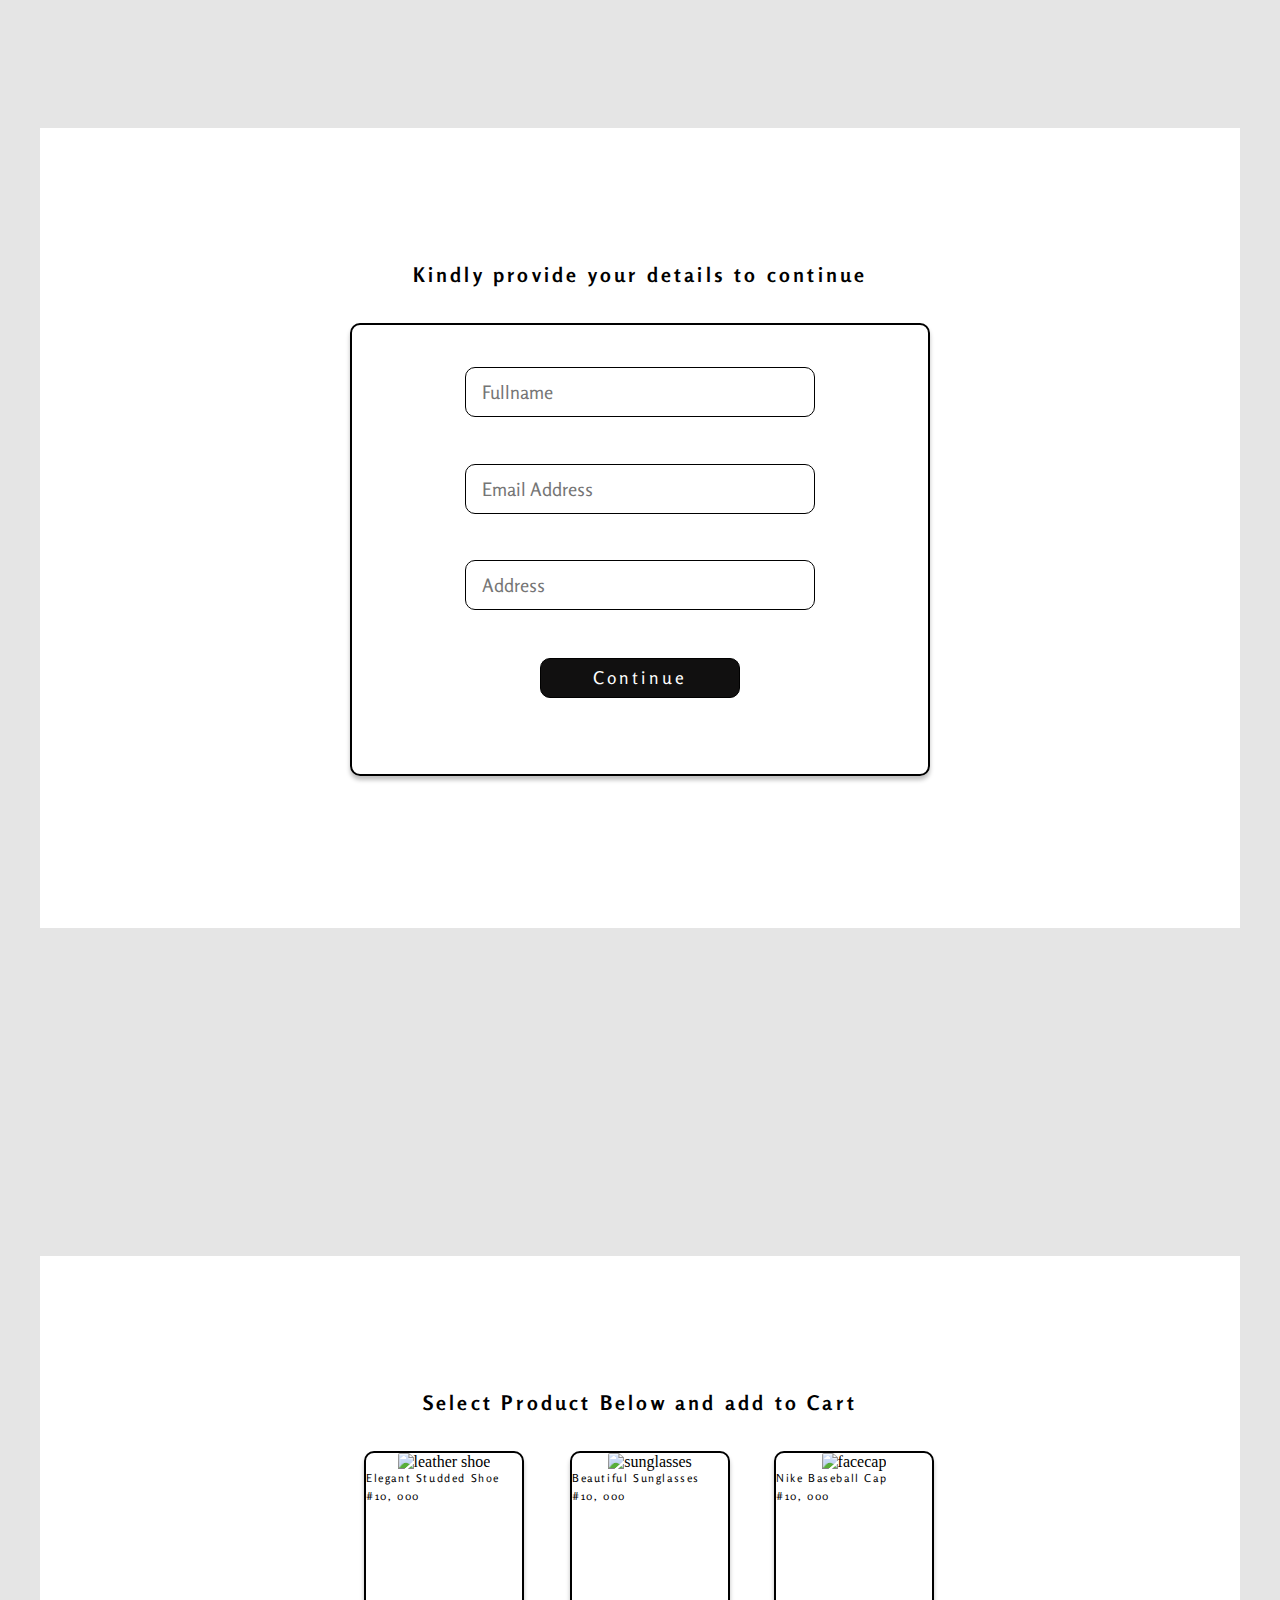
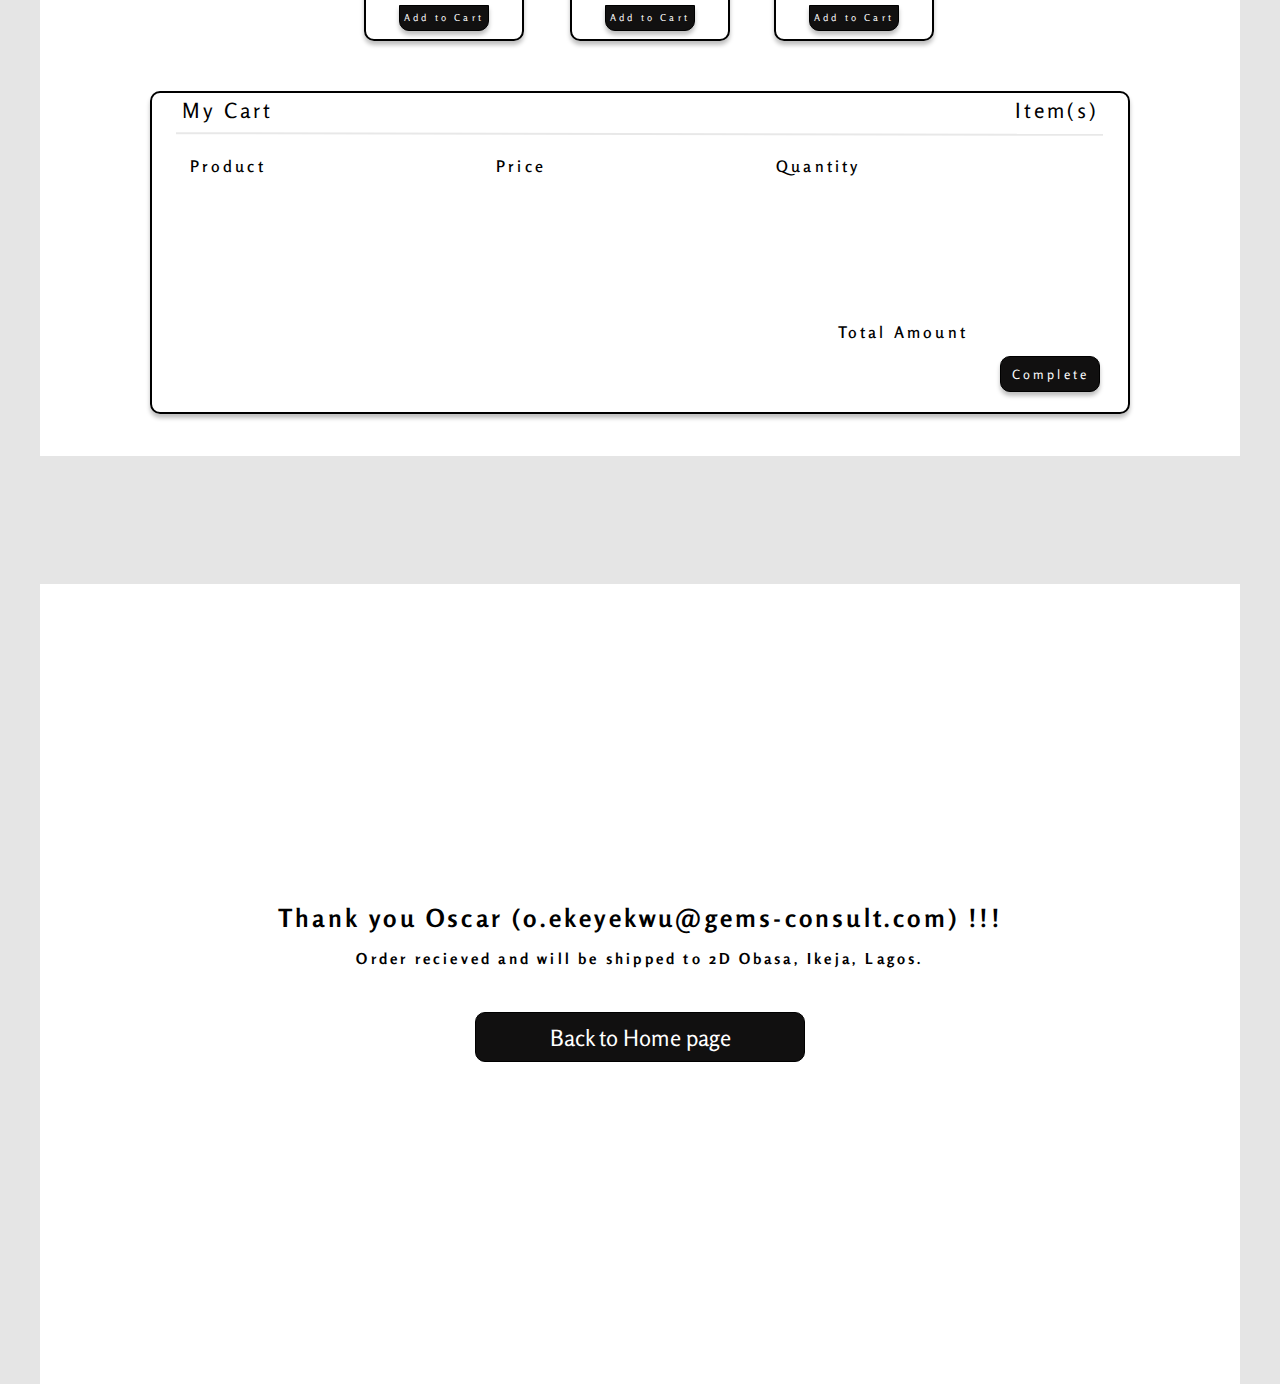
==== index.html @ 461a47c5 "Add files via upload" ====
<!DOCTYPE html>
<html lang="en">
<head>
    <link rel="preconnect" href="https://fonts.googleapis.com">
    <link rel="preconnect" href="https://fonts.gstatic.com" crossorigin>
    <link href="https://fonts.googleapis.com/css2?family=Rosario:wght@300&display=swap" rel="stylesheet">
    <meta charset="UTF-8">
    <meta http-equiv="X-UA-Compatible" content="IE=edge">
    <meta name="viewport" content="width=device-width, initial-scale=1.0">
    <link rel="stylesheet" type="text/css" href="style.css">
    <link rel="stylesheet" href="path/to/font-awesome/css/font-awesome.min.css">
    <!-- <script src="https://kit.fontawesome.com/a81368914c.js"></script> -->
    <title>Simple Shopping App</title>
</head>
<body>
  
  <div class="box">

    <!--the first slide-->

   <div class="desktop-1">
        <h1>Kindly provide your details to continue</h1>
          <div class="container">
          <form>
            <div class="input_div">
              <input class="input" type="text" id="name" placeholder="Fullname">
            </div>
            <div class="input_div">
              <input class="input" id="email" type="email" placeholder="Email Address">
            </div>
            <div class="input_div">
              <input class="input" id="address" type="text" placeholder="Address">
            </div>

            <div class="button">
              <button id = "entry">Continue</button>
            </div>
          </form>
          </div>
    </div>

    <!--the second slide-->

    <div class="desktop-2">
      <h1>Select Product Below and add to Cart</h1>

      <div id="cart">
        <div id="leftcart">
          <img src="Rectangle 8.png" alt="leather shoe" style="border-radius: 2px; width: 157px;">
          <div id="cartmessage"><span style="font-family: 'Rosario', sans-serif; font-size: 11px; float: left; letter-spacing: 0.1rem; line-height: 15px;">Elegant Studded Shoe</span></div> <br>
          <div id="cartmessage1"><span style="font-family: 'Rosario', sans-serif; font-size: 11px; float: left; letter-spacing: 0.1rem; line-height: 15px;">#10, 000</span></div>
          <div id="addToCart"><button id="entry1">Add to Cart</button></div>
        </div>

        <div id="middlecart">
          <img src="Rectangle 8 (1).png" alt="sunglasses" style="border-radius: 2px; width: 158px;">
          <div id="cartmessage"><span style="font-family: 'Rosario', sans-serif; font-size: 11px; float: left; letter-spacing: 0.1rem; line-height: 15px;">Beautiful Sunglasses</span></div> <br>
          <div id="cartmessage1"><span style="font-family: 'Rosario', sans-serif; font-size: 11px; float: left; letter-spacing: 0.1rem; line-height: 15px;">#10, 000</span></div>
          <div id="addToCart"><button id="entry1">Add to Cart</button></div>
        </div>
      
        <div id="rightcart">
          <img src="Rectangle 8 (2).png" alt="facecap" style="border-radius: 2px; width: 158px;">
          <div id="cartmessage"><span style="font-family: 'Rosario', sans-serif; font-size: 11px; float: left; letter-spacing: 0.1rem; line-height: 15px;">Nike Baseball Cap</span></div> <br>
          <div id="cartmessage1"><span style="font-family: 'Rosario', sans-serif; font-size: 11px; float: left; letter-spacing: 0.1rem; line-height: 15px;">#10, 000</span></div>
          <div id="addToCart"><button id="entry1">Add to Cart</button></div>
        </div>
      </div>

      <div class="container-1">
       <div class="mycart-items"><span style="float: left; margin-top: 10px; margin-left: 30px; font-family: 'Rosario', sans-serif; font-size: 21px; letter-spacing: 0.2rem; line-height: 15px;">My Cart</span> <span style="float: right;  margin-top: 10px; margin-right: 30px; font-family: 'Rosario', sans-serif; font-size: 21px; letter-spacing: 0.2rem; line-height: 15px;">Item(s)</span></div> 
       <div><hr style="border: 1px solid rgba(0, 0, 0, 0.09); margin: 40px auto; transform: rotate(0.1deg); width: 95%;"></div>
       <div><span style="font-family: 'Rosario', sans-serif; font-size: 16px; font-weight: 600; float: right; letter-spacing: 0.2rem; line-height: 15px; margin-top: 150px; margin-right: 160px;">Total Amount </span></div>
       <div id="complete"><button id="entry2">Complete</button></div>
      </div>
      <div>
        <table id="display" align="left">
          <tr>
          <thead>
            <th>Product</th>
            <th>Price</th>
            <th>Quantity</th>
            <th></th>
          </thead>
          
          <tbody></tbody>
        </tr>
       </table>
      </div>
    </div>



  

    <!--the third slide-->

    <div class="desktop-3">
  
            <div class="input_div">
              <h2>Thank you Oscar (o.ekeyekwu@gems-consult.com) !!!</h2>
              <p>Order recieved and will be shipped to 2D Obasa, Ikeja, Lagos.</p>
            </div>

            <div class="button">
              <button id = "previous" onclick="previousSlide()">Back to Home page</button>
            </div>
    </div>




  </div>


  

  <script type="text/javascript" src="app.js"></script>
</body>
</html>
---- style.css ----
* {
    padding: 0;
    margin: 0;
    box-sizing: border-box;
}

body {
    height: 100%;
    background-color: #E5E5E5;
    position: relative;
    
  }

.desktop-1 {
    background-color: #ffffff;
    position: relative;
    width: 1200px;
    height: 800px;
    display: flex;
    margin: 10% auto;
    justify-content: center;
    align-items: center;
    text-align: center;
  }

.desktop-2 {
    background-color: #ffffff;
    position: relative;
    width: 1200px;
    height: 800px;
    display: flex;
    top: 200px;
    margin: 10% auto;
    justify-content: center;
    align-items: center;
    text-align: center;
  }
  
.desktop-3 {
    background-color: #ffffff;
    position: relative;
    width: 1200px;
    height: 800px;
    display: flex;
    top: 200px;
    margin: 10% auto;
    justify-content: center;
    align-items: center;
    text-align: center;
  }

h1 {
    position: absolute;
    /* width: 573px;
    height: 29px; */
    /* left: 410px; */
    top: 132px;
    font-family: 'Rosario', sans-serif;
    font-style: normal;
    font-weight: bold;
    font-size: 20px;
    line-height: 29px;
    /* identical to box height */
    letter-spacing: 0.2rem;
    text-align: center;
    color: #000000;
}

h2 {
  position: absolute;
    /* width: 573px;
    height: 29px; */
    /* left: 410px; */
  top: 320px;
  font-family: 'Rosario', sans-serif;
  font-style: normal;
  font-weight: bold;
  font-size: 25px;
  line-height: 29px;
  /* identical to box height */
  letter-spacing: 0.2rem;
  text-align: center;
  color: #000000;
}

p {
  position: absolute;
    /* width: 573px;
    height: 29px; */
    /* left: 410px; */
    top: 360px;
    font-family: 'Rosario', sans-serif;
    font-style: normal;
    font-weight: 700;
    font-size: 15px;
    line-height: 29px;
    /* identical to box height */
    letter-spacing: 0.2rem;
    text-align: center;
    color: #000000;
}

.container {
    border: 2px solid black;
    border-radius: 10px;
    box-sizing: border-box;
    position: absolute;
    width: 580px;
    height: 453px;
    align-self: center;
    top: 195px;
    box-shadow: 0px 4px 4px rgba(0, 0, 0, 0.25);
}

.container-1 {
  border: 2px solid black;
  border-radius: 10px;
  box-sizing: border-box;
  position: absolute;
  width: 980px;
  height: 323px;
  align-self: center;
  top: 435px;
  box-shadow: 0px 4px 4px rgba(0, 0, 0, 0.25);
}


#leftcart {
  border: 2px solid black;
    border-radius: 10px;
    box-sizing: border-box;
    position: absolute;
    width: 160px;
    height: 190px;
    left: 324px;
    top: 195px;
    box-shadow: 0px 4px 4px rgba(0, 0, 0, 0.25);
}

#middlecart {
  border: 2px solid black;
    border-radius: 10px;
    box-sizing: border-box;
    position: absolute;
    width: 160px;
    height: 190px;
    left: 530px;
    top: 195px;
    box-shadow: 0px 4px 4px rgba(0, 0, 0, 0.25);
}

#rightcart {
  border: 2px solid black;
    border-radius: 10px;
    box-sizing: border-box;
    position: absolute;
    width: 160px;
    height: 190px;
    left: 734px;
    top: 195px;
    box-shadow: 0px 4px 4px rgba(0, 0, 0, 0.25);
}

.input_div {
    display: flex;
    justify-content: center;
    align-items: center;
    text-align: center;
    margin: 2.4rem auto;
  }
  
   .input_div .input {
    padding: 0.5rem 1rem;
    height: 50px;
    outline: none;
    background-color: #fff;
    width: 350px;
    font-size: 1.15rem;
    margin: 0.25rem;
    border-radius: 10px;
    font-family: 'Rosario', sans-serif;
    border: 1px solid #000000;
  }  
  
  .button {
    margin: 8rem auto;
    position: absolute;
    top: 50%;
    left: 50%;
    -ms-transform: translate(-50%, -50%);
    transform: translate(-50%, -50%);
  }

  #addToCart {
    margin: 7.75rem auto;
    position: absolute;
    top: 22%;
    left: 50%;
    -ms-transform: translate(-50%, -50%);
    transform: translate(-50%, -50%);
  }

  #entry {
    height: 58px;
    outline: none;
    background-color: #111010;
    color: #fff;
    height: 40px;
    width: 200px;
    font-family:'Rosario', sans-serif;
    font-size: 1.1rem;
    font-weight: 400;
    letter-spacing: 0.2rem;
    border-radius: 10px;
    border: 1px solid #000000;
    cursor: pointer;
  }

  #entry1 {
    height: 26px;
    outline: none;
    background-color: #111010;
    color: #fff;
    width: 90px;
    font-family:'Rosario', sans-serif;
    font-size: 0.6rem;
    font-weight: 400;
    letter-spacing: 0.2rem;
    border: 1px solid #000000;
    box-sizing: border-box;
    box-shadow: 0px 4px 4px rgba(0, 0, 0, 0.25);
    border-radius: 0px 0px 10px 10px;
    border: 1px solid #000000;
    cursor: pointer;
  }

  
  #complete {
    margin-top: 13.2rem;
    margin-left: 25.65rem;
    position: absolute;
    top: 22%;
    left: 50%;
    -ms-transform: translate(-50%, -50%);
    transform: translate(-50%, -50%);
  }

  #entry2 {
    height: 36px;
    outline: none;
    background-color: #111010;
    color: #fff;
    width: 100px;
    /* margin-top: 165px; */
    /* margin-left: 536px; */
    /* float: right; */
    font-family:'Rosario', sans-serif;
    font-size: 0.8rem;
    font-weight: 400;
    letter-spacing: 0.2rem;
    border: 1px solid #000000;
    box-sizing: border-box;
    box-shadow: 0px 4px 4px rgba(0, 0, 0, 0.25);
    border-radius: 10px;
    border: 1px solid #000000;
    cursor: pointer;
  }

  #previous {
    height: 50px;
    outline: none;
    background-color: #111010;
    color: #fff;
    width: 330px;
    font-family:'Rosario', sans-serif;
    font-size: 1.4rem;
    font-weight: 400;
    border-radius: 10px;
    border: 1px solid #000000;
    cursor: pointer;
    margin-bottom: 150px;
  }

  table {
    /* padding-top: 20%; */
    /* border-collapse: collapse; */
    border-collapse: separate;
    border-spacing: 230px 120px;
    /* width: 95%; */
    /* margin: 500px auto; */
    
    color: black;
    margin-top: 340px;
  }
  
  table, th, td {
    /* border: 1px solid black; */
    
    border-left: none;
    border-right: none;
    
  }
  
  th {
    font-style: normal;
    font-weight: 600;
    font-size: 16px;
    line-height: 22px;
    /* identical to box height */

    letter-spacing: 0.2em;
    font-family: 'Rosario', sans-serif;
  }
  
  td {
    font-size: 12px;
    color: black;
    font-weight: 300;
    font-family: 'Rosario', sans-serif;
  }
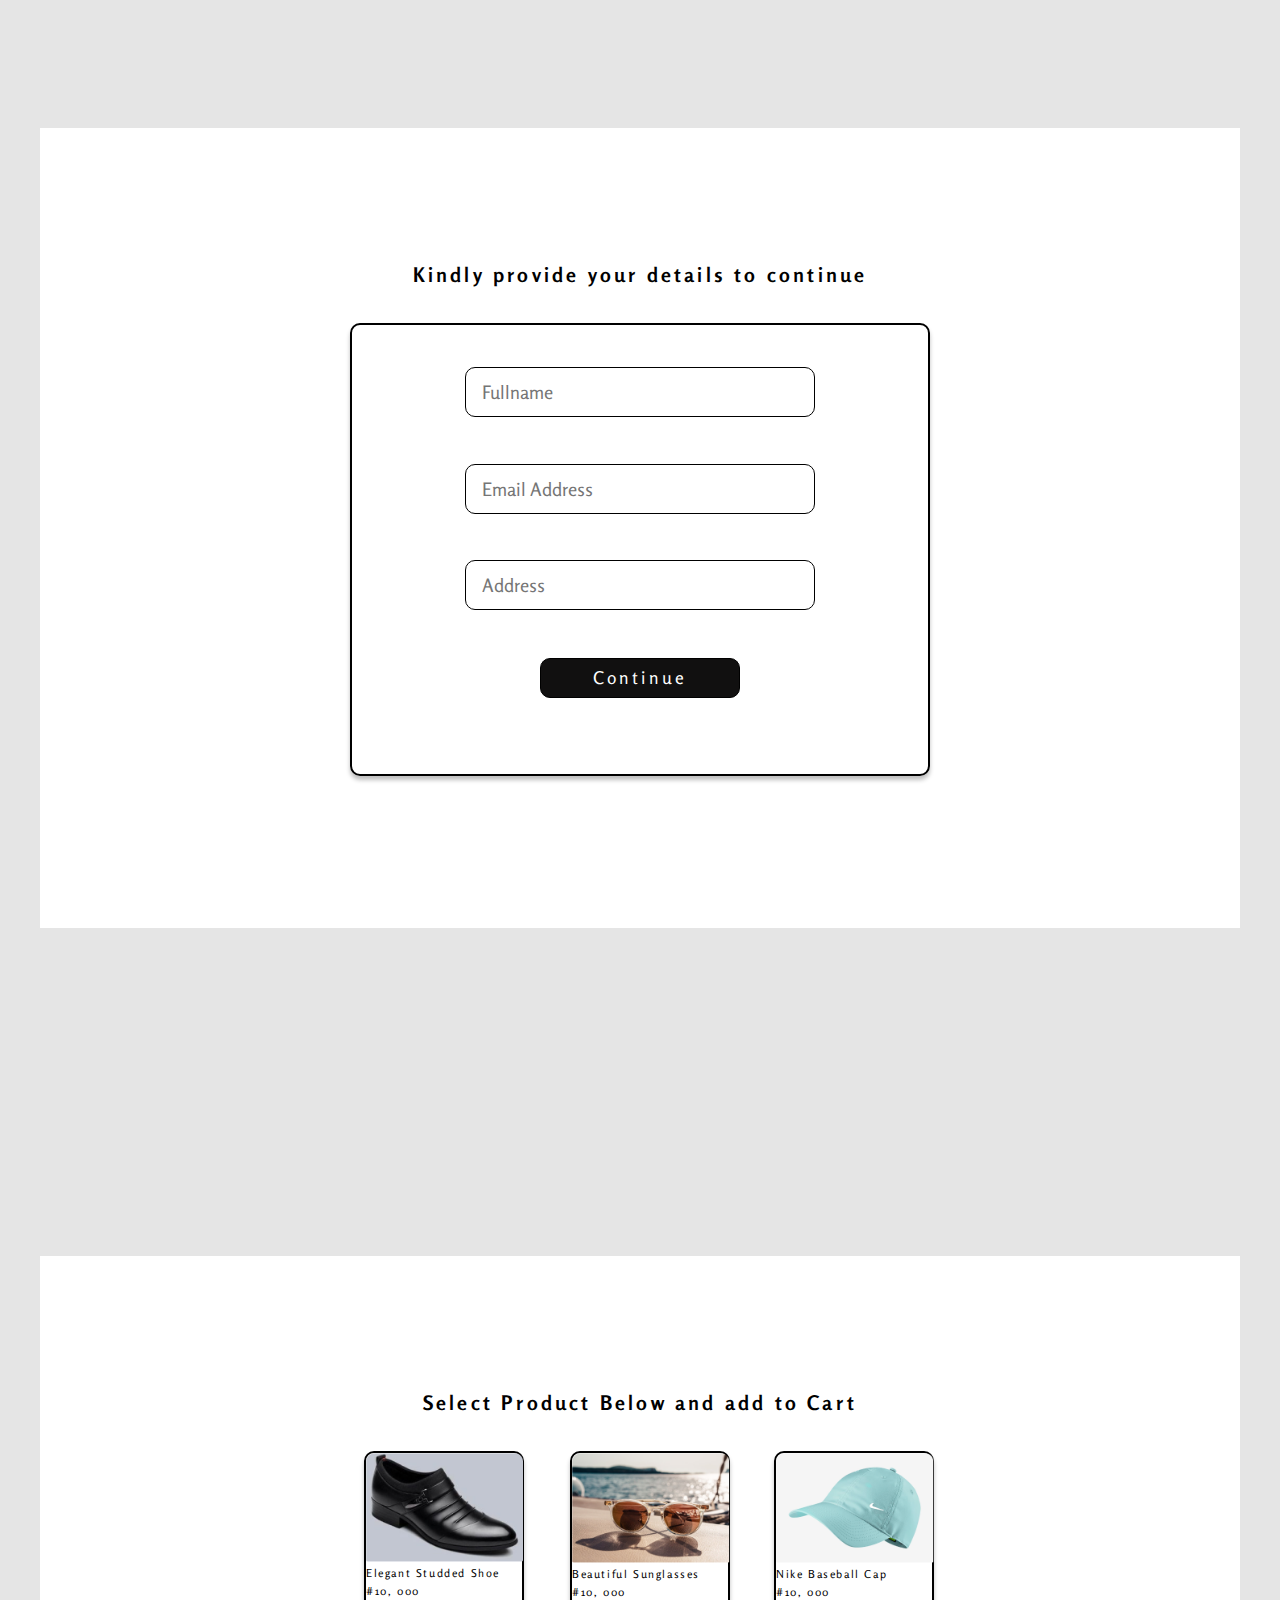
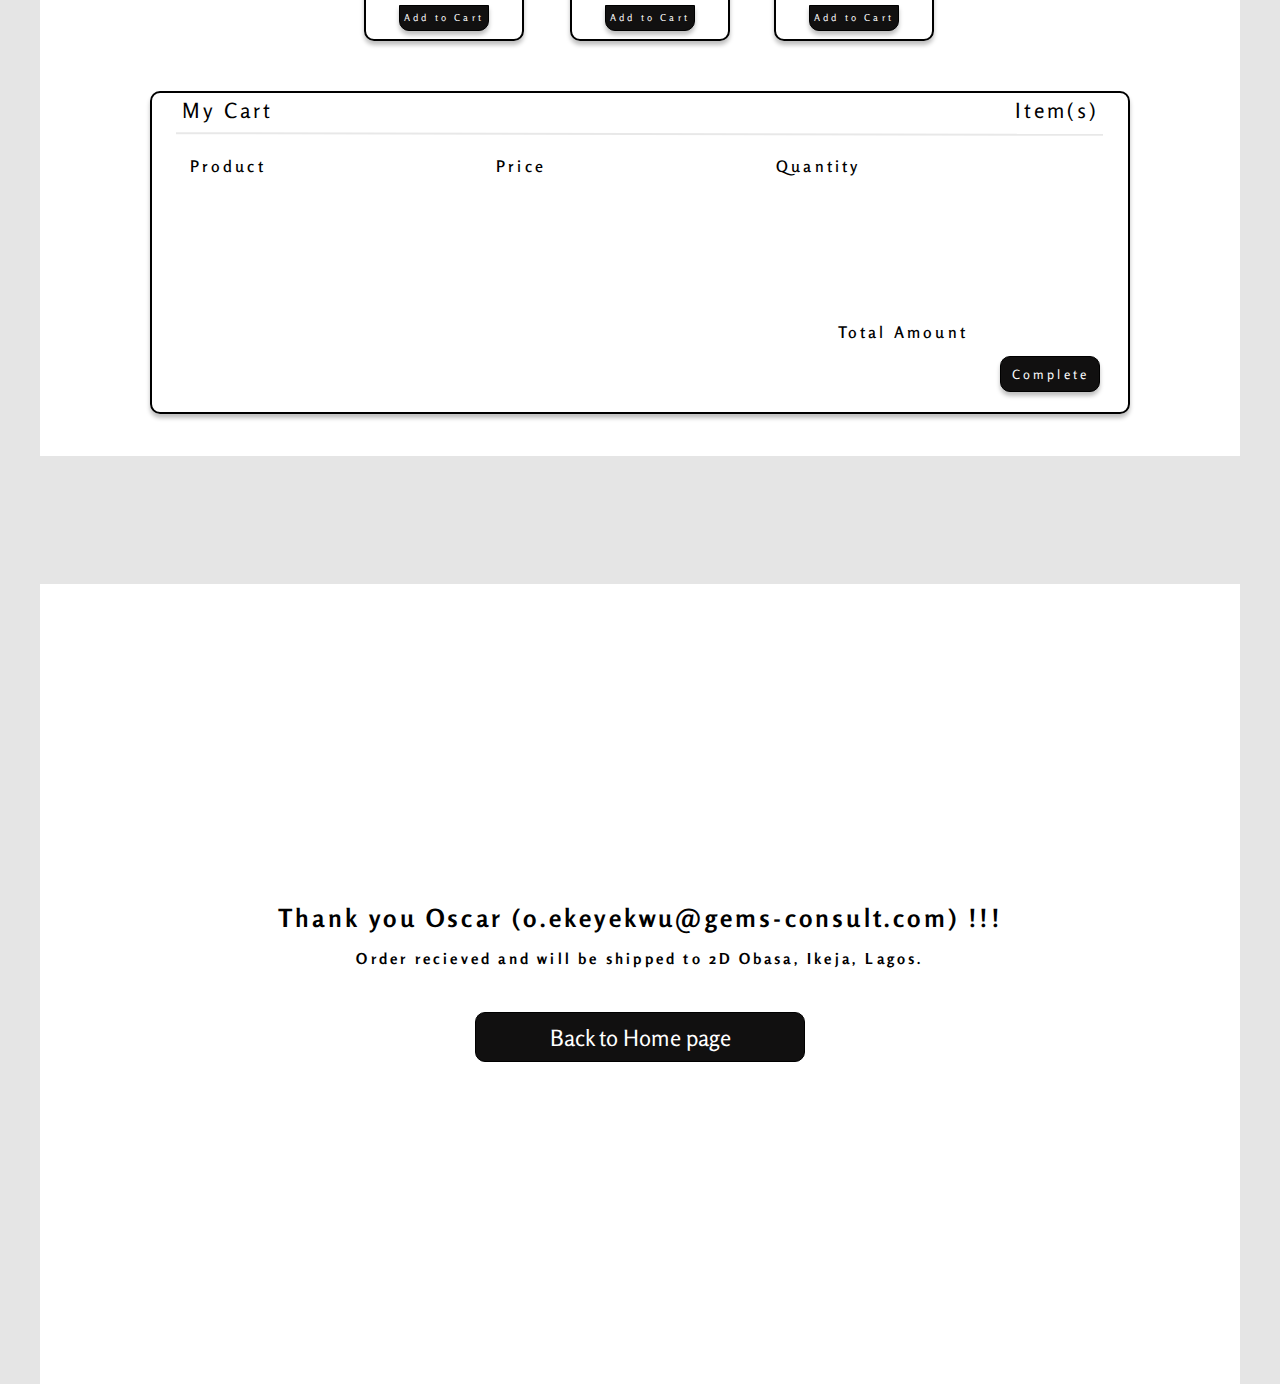
==== commit 5a1a2254: "Add files via upload" ====
--- a/index.html
+++ b/index.html
@@ -46,31 +46,31 @@
 
       <div id="cart">
         <div id="leftcart">
-          <img src="Rectangle 8.png" alt="leather shoe" style="border-radius: 2px; width: 157px;">
-          <div id="cartmessage"><span style="font-family: 'Rosario', sans-serif; font-size: 11px; float: left; letter-spacing: 0.1rem; line-height: 15px;">Elegant Studded Shoe</span></div> <br>
-          <div id="cartmessage1"><span style="font-family: 'Rosario', sans-serif; font-size: 11px; float: left; letter-spacing: 0.1rem; line-height: 15px;">#10, 000</span></div>
+          <img id="leathershoe" src="Rectangle 8.png" alt="leather shoe">
+          <div id="cartmessage"><span id="shoetxt">Elegant Studded Shoe</span></div> <br>
+          <div id="cartmessage1"><span id="price1">#10, 000</span></div>
           <div id="addToCart"><button id="entry1">Add to Cart</button></div>
         </div>
 
         <div id="middlecart">
-          <img src="Rectangle 8 (1).png" alt="sunglasses" style="border-radius: 2px; width: 158px;">
-          <div id="cartmessage"><span style="font-family: 'Rosario', sans-serif; font-size: 11px; float: left; letter-spacing: 0.1rem; line-height: 15px;">Beautiful Sunglasses</span></div> <br>
-          <div id="cartmessage1"><span style="font-family: 'Rosario', sans-serif; font-size: 11px; float: left; letter-spacing: 0.1rem; line-height: 15px;">#10, 000</span></div>
+          <img id="sunglasses" src="Rectangle 8 (1).png" alt="sunglasses">
+          <div id="cartmessage"><span id="sunglassestxt">Beautiful Sunglasses</span></div> <br>
+          <div id="cartmessage1"><span id="price2">#10, 000</span></div>
           <div id="addToCart"><button id="entry1">Add to Cart</button></div>
         </div>
       
         <div id="rightcart">
-          <img src="Rectangle 8 (2).png" alt="facecap" style="border-radius: 2px; width: 158px;">
-          <div id="cartmessage"><span style="font-family: 'Rosario', sans-serif; font-size: 11px; float: left; letter-spacing: 0.1rem; line-height: 15px;">Nike Baseball Cap</span></div> <br>
-          <div id="cartmessage1"><span style="font-family: 'Rosario', sans-serif; font-size: 11px; float: left; letter-spacing: 0.1rem; line-height: 15px;">#10, 000</span></div>
+          <img id="facecap" src="Rectangle 8 (2).png" alt="facecap">
+          <div id="cartmessage"><span id="captxt">Nike Baseball Cap</span></div> <br>
+          <div id="cartmessage1"><span id="price3">#10, 000</span></div>
           <div id="addToCart"><button id="entry1">Add to Cart</button></div>
         </div>
       </div>
 
       <div class="container-1">
-       <div class="mycart-items"><span style="float: left; margin-top: 10px; margin-left: 30px; font-family: 'Rosario', sans-serif; font-size: 21px; letter-spacing: 0.2rem; line-height: 15px;">My Cart</span> <span style="float: right;  margin-top: 10px; margin-right: 30px; font-family: 'Rosario', sans-serif; font-size: 21px; letter-spacing: 0.2rem; line-height: 15px;">Item(s)</span></div> 
-       <div><hr style="border: 1px solid rgba(0, 0, 0, 0.09); margin: 40px auto; transform: rotate(0.1deg); width: 95%;"></div>
-       <div><span style="font-family: 'Rosario', sans-serif; font-size: 16px; font-weight: 600; float: right; letter-spacing: 0.2rem; line-height: 15px; margin-top: 150px; margin-right: 160px;">Total Amount </span></div>
+       <div class="mycart-items"><span id="mycart">My Cart</span> <span id="item">Item(s)</span></div> 
+       <div><hr id="line"></div>
+       <div><span id="totalamount">Total Amount </span></div>
        <div id="complete"><button id="entry2">Complete</button></div>
       </div>
       <div>
--- a/style.css
+++ b/style.css
@@ -161,6 +161,107 @@
     box-shadow: 0px 4px 4px rgba(0, 0, 0, 0.25);
 }
 
+#leathershoe {
+  border-radius: 2px; 
+  width: 157px;
+}
+
+#shoetxt {
+  font-family: 'Rosario', sans-serif; 
+  font-size: 11px; 
+  float: left; 
+  letter-spacing: 0.1rem; 
+  line-height: 15px;
+}
+
+#price1 {
+  font-family: 'Rosario', sans-serif; 
+  font-size: 11px; 
+  float: left; 
+  letter-spacing: 0.1rem; 
+  line-height: 15px;
+}
+
+#sunglasses {
+  border-radius: 2px; 
+  width: 158px;
+}
+
+#sunglassestxt {
+  font-family: 'Rosario', sans-serif; 
+  font-size: 11px; 
+  float: left; 
+  letter-spacing: 0.1rem; 
+  line-height: 15px;
+}
+
+#price2 {
+  font-family: 'Rosario', sans-serif; 
+  font-size: 11px; 
+  float: left; 
+  letter-spacing: 0.1rem; 
+  line-height: 15px;
+}
+
+#facecap {
+  border-radius: 2px; 
+  width: 158px;
+}
+
+#captxt {
+  font-family: 'Rosario', sans-serif; 
+  font-size: 11px; 
+  float: left; 
+  letter-spacing: 0.1rem; 
+  line-height: 15px;
+}
+
+#price3 {
+  font-family: 'Rosario', sans-serif; 
+  font-size: 11px; 
+  float: left; 
+  letter-spacing: 0.1rem; 
+  line-height: 15px;
+}
+
+#mycart {
+  float: left; 
+  margin-top: 10px; 
+  margin-left: 30px; 
+  font-family: 'Rosario', sans-serif; 
+  font-size: 21px; 
+  letter-spacing: 0.2rem; 
+  line-height: 15px;
+}
+
+#item {
+  float: right;  
+  margin-top: 10px; 
+  margin-right: 30px; 
+  font-family: 'Rosario', sans-serif; 
+  font-size: 21px; 
+  letter-spacing: 0.2rem; 
+  line-height: 15px;
+}
+
+#line {
+  border: 1px solid rgba(0, 0, 0, 0.09); 
+  margin: 40px auto; 
+  transform: rotate(0.1deg); 
+  width: 95%;
+}
+
+#totalamount {
+  font-family: 'Rosario', sans-serif; 
+  font-size: 16px;
+  font-weight: 600; 
+  float: right; 
+  letter-spacing: 0.2rem; 
+  line-height: 15px; 
+  margin-top: 150px;
+   margin-right: 160px;
+}
+
 .input_div {
     display: flex;
     justify-content: center;
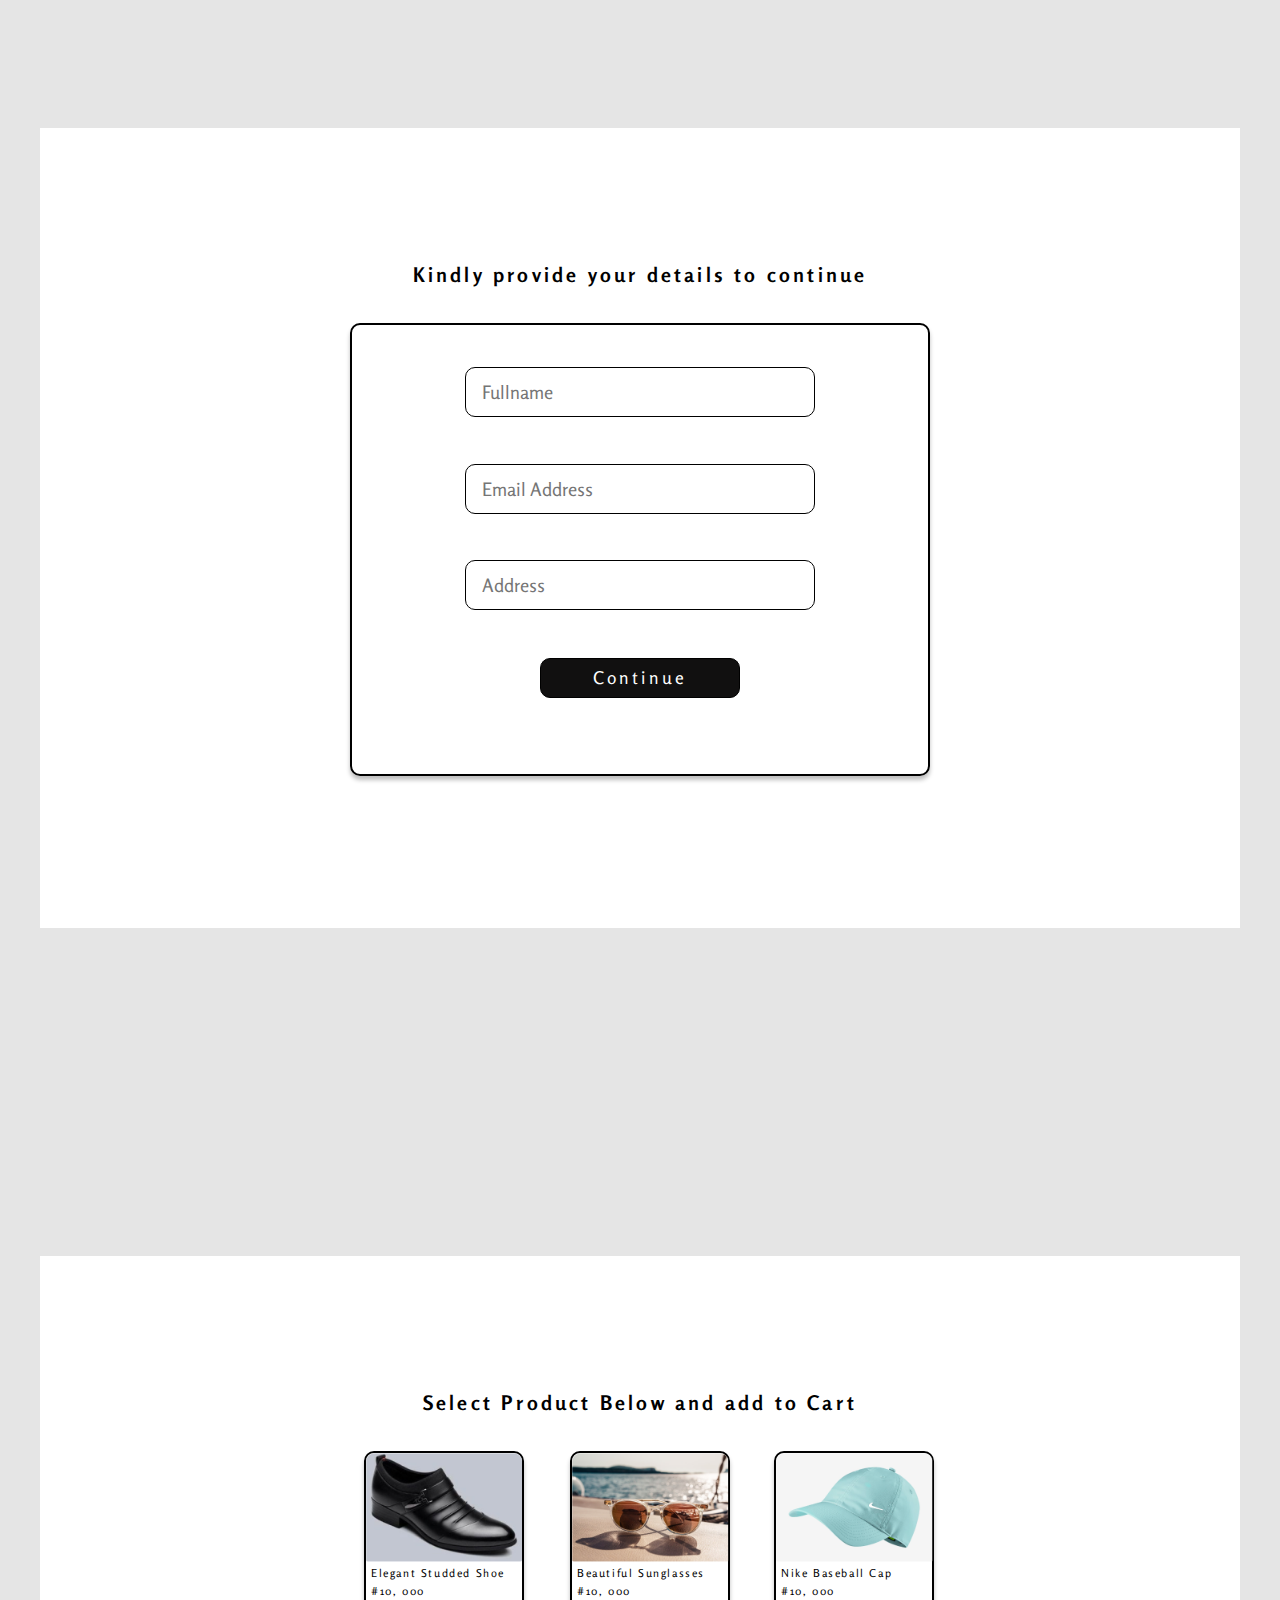
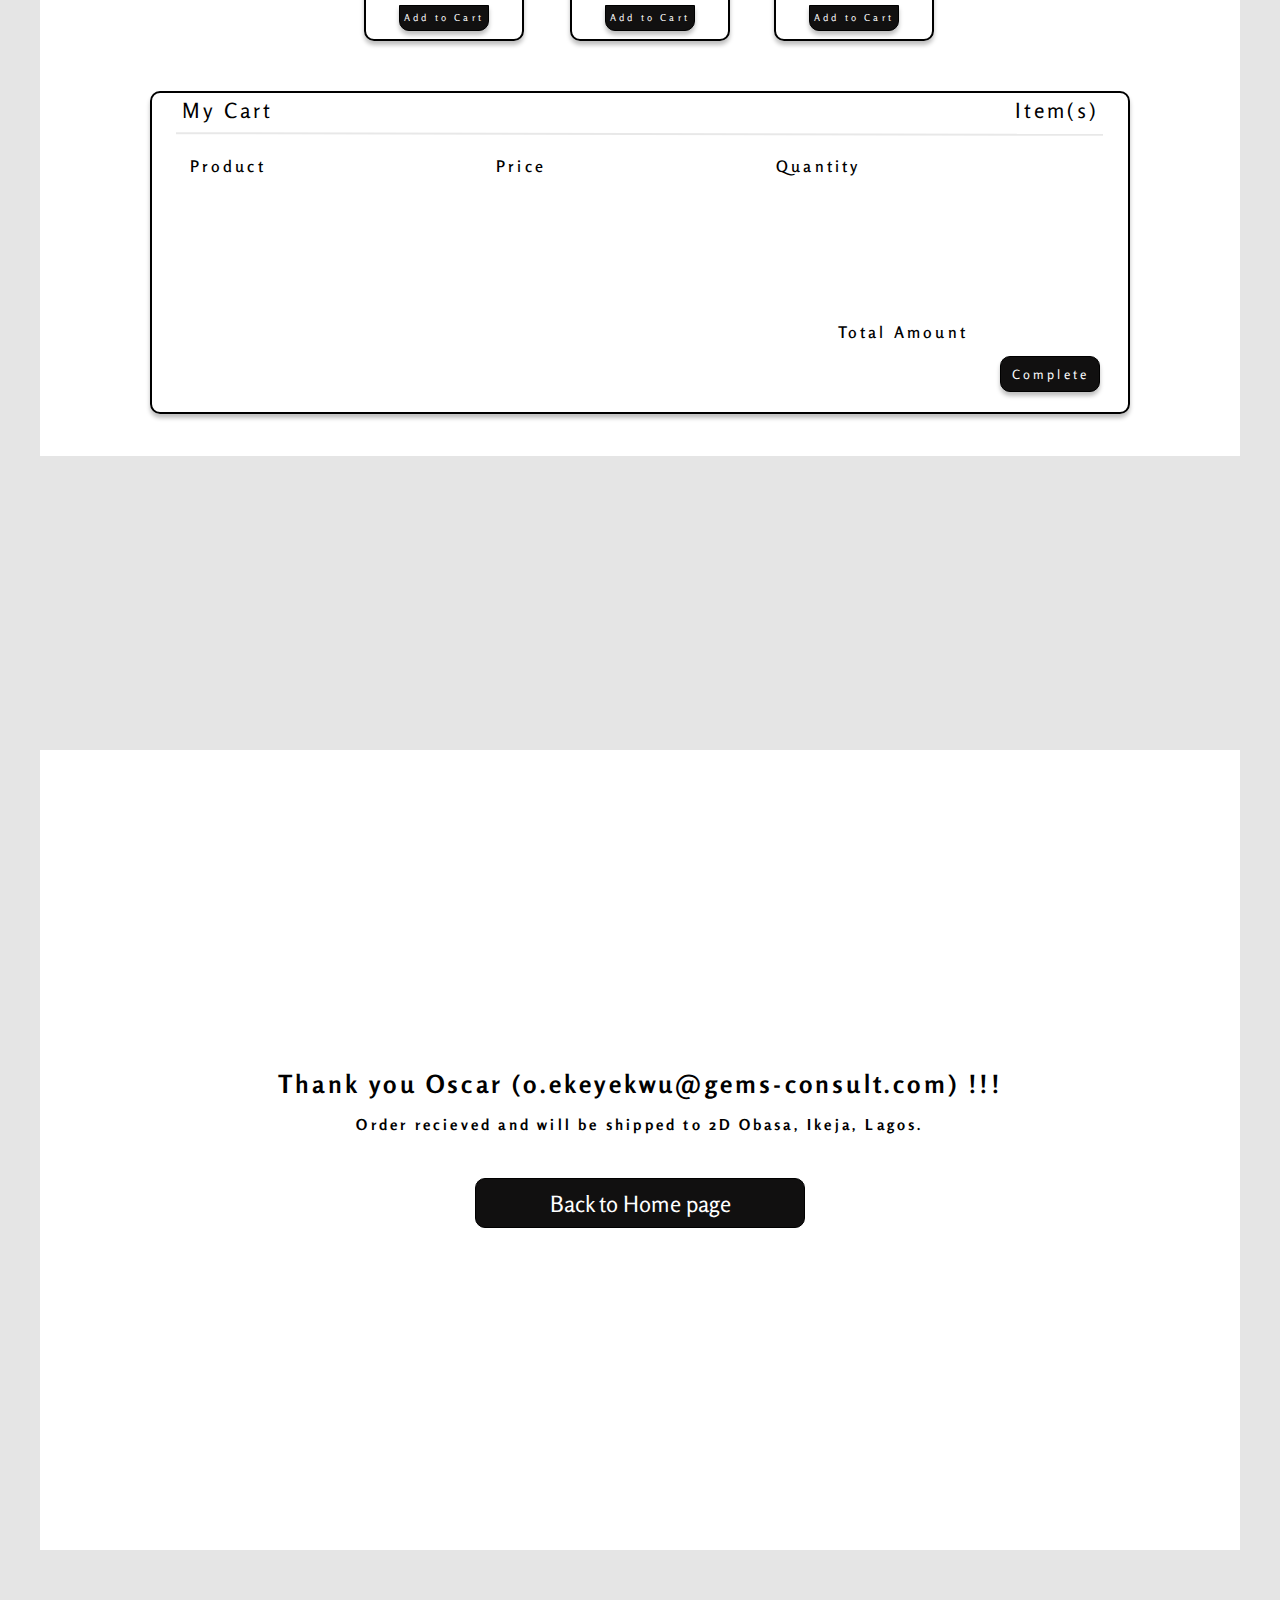
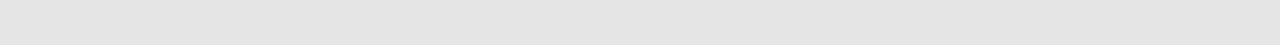
==== commit a66aaf93: "Add files via upload" ====
--- a/index.html
+++ b/index.html
@@ -74,7 +74,7 @@
        <div id="complete"><button id="entry2">Complete</button></div>
       </div>
       <div>
-        <table id="display" align="left">
+        <table align="left">
           <tr>
           <thead>
             <th>Product</th>
@@ -83,7 +83,7 @@
             <th></th>
           </thead>
           
-          <tbody></tbody>
+          <tbody id="display"></tbody>
         </tr>
        </table>
       </div>
--- a/style.css
+++ b/style.css
@@ -30,7 +30,7 @@
     height: 800px;
     display: flex;
     top: 200px;
-    margin: 10% auto;
+    margin: 0% auto;
     justify-content: center;
     align-items: center;
     text-align: center;
@@ -43,7 +43,7 @@
     height: 800px;
     display: flex;
     top: 200px;
-    margin: 10% auto;
+    margin: 23% auto;
     justify-content: center;
     align-items: center;
     text-align: center;
@@ -163,12 +163,13 @@
 
 #leathershoe {
   border-radius: 2px; 
-  width: 157px;
+  width: 156px;
 }
 
 #shoetxt {
   font-family: 'Rosario', sans-serif; 
   font-size: 11px; 
+  padding-left: 5px;
   float: left; 
   letter-spacing: 0.1rem; 
   line-height: 15px;
@@ -177,6 +178,7 @@
 #price1 {
   font-family: 'Rosario', sans-serif; 
   font-size: 11px; 
+  padding-left: 5px;
   float: left; 
   letter-spacing: 0.1rem; 
   line-height: 15px;
@@ -184,13 +186,14 @@
 
 #sunglasses {
   border-radius: 2px; 
-  width: 158px;
+  width: 157px;
 }
 
 #sunglassestxt {
   font-family: 'Rosario', sans-serif; 
   font-size: 11px; 
   float: left; 
+  padding-left: 5px;
   letter-spacing: 0.1rem; 
   line-height: 15px;
 }
@@ -198,6 +201,7 @@
 #price2 {
   font-family: 'Rosario', sans-serif; 
   font-size: 11px; 
+  padding-left: 5px;
   float: left; 
   letter-spacing: 0.1rem; 
   line-height: 15px;
@@ -205,12 +209,13 @@
 
 #facecap {
   border-radius: 2px; 
-  width: 158px;
+  width: 157px;
 }
 
 #captxt {
   font-family: 'Rosario', sans-serif; 
   font-size: 11px; 
+  padding-left: 5px;
   float: left; 
   letter-spacing: 0.1rem; 
   line-height: 15px;
@@ -219,6 +224,7 @@
 #price3 {
   font-family: 'Rosario', sans-serif; 
   font-size: 11px; 
+  padding-left: 5px;
   float: left; 
   letter-spacing: 0.1rem; 
   line-height: 15px;
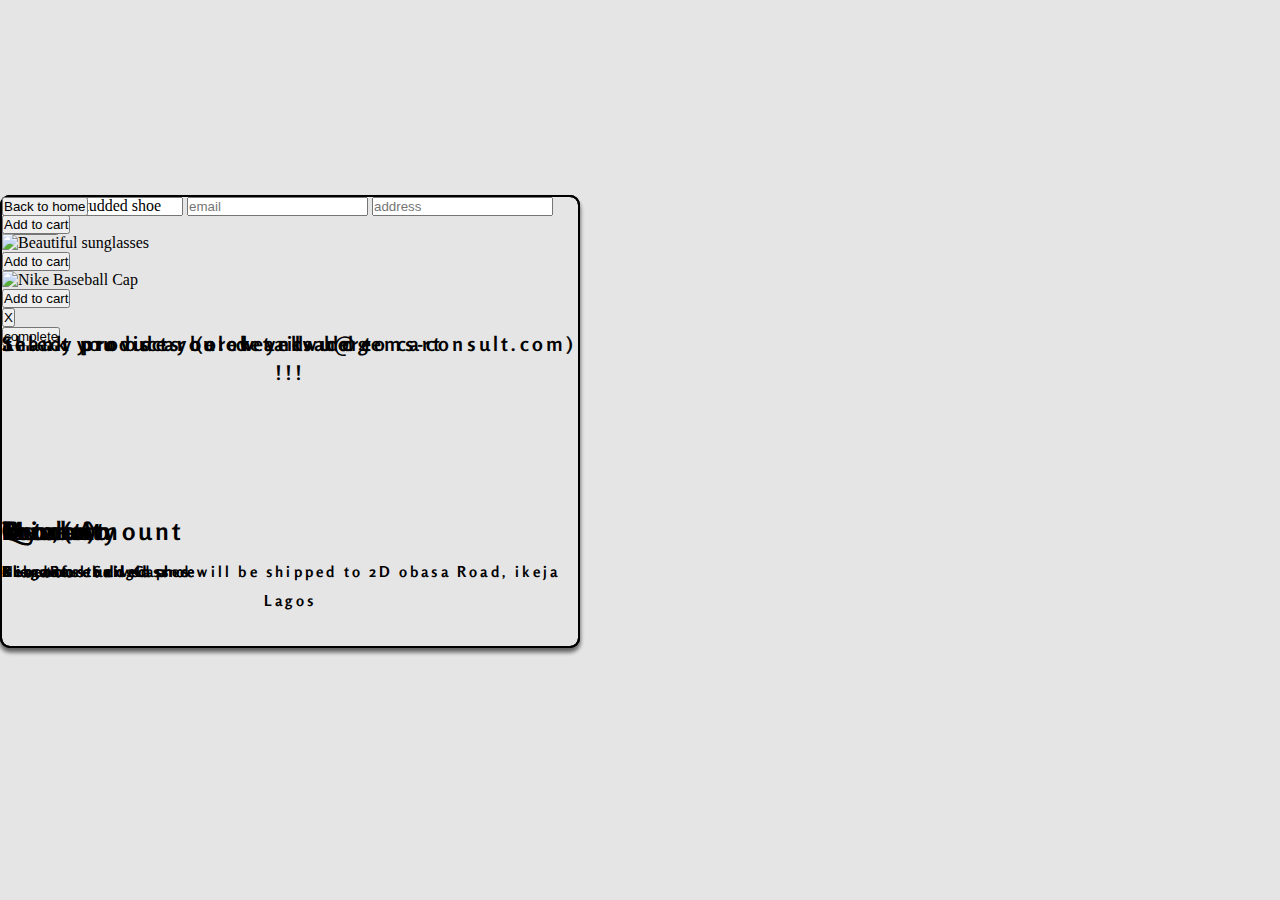
==== commit c0bc046e: "added validation codes" ====
--- a/index.html
+++ b/index.html
@@ -1,120 +1,125 @@
 <!DOCTYPE html>
 <html lang="en">
 <head>
-    <link rel="preconnect" href="https://fonts.googleapis.com">
-    <link rel="preconnect" href="https://fonts.gstatic.com" crossorigin>
-    <link href="https://fonts.googleapis.com/css2?family=Rosario:wght@300&display=swap" rel="stylesheet">
     <meta charset="UTF-8">
     <meta http-equiv="X-UA-Compatible" content="IE=edge">
     <meta name="viewport" content="width=device-width, initial-scale=1.0">
-    <link rel="stylesheet" type="text/css" href="style.css">
-    <link rel="stylesheet" href="path/to/font-awesome/css/font-awesome.min.css">
-    <!-- <script src="https://kit.fontawesome.com/a81368914c.js"></script> -->
-    <title>Simple Shopping App</title>
+    <link rel="preconnect" href="https://fonts.googleapis.com">
+    <link rel="preconnect" href="https://fonts.gstatic.com" crossorigin> 
+    <link href="https://fonts.googleapis.com/css2?family=Rosario:wght@300&display=swap" rel="stylesheet">
+    <title>Simple shopping app (UPDATED VERSION)</title>
+    <link rel="stylesheet" href="style.css">
 </head>
 <body>
-  
-  <div class="box">
+    <div class="container">
+        <div class="title">
+            <h1>Kindly provide your details here</h1>
+        </div>
+        <div class="form">
+            <form id="customerForm">
+                <input class="input-el" id="input-name" type="text" placeholder="Full name">
+                <input class="input-el" id="input-mail" type="email" placeholder="email">
+                <input class="input-el" id="input-address" type="text" placeholder="address">
+            </form>
+            <button class="btn" id="btn-continue">Continue</button>
+        </div>
+    </div>
 
-    <!--the first slide-->
-
-   <div class="desktop-1">
-        <h1>Kindly provide your details to continue</h1>
-          <div class="container">
-          <form>
-            <div class="input_div">
-              <input class="input" type="text" id="name" placeholder="Fullname">
-            </div>
-            <div class="input_div">
-              <input class="input" id="email" type="email" placeholder="Email Address">
-            </div>
-            <div class="input_div">
-              <input class="input" id="address" type="text" placeholder="Address">
+    <div class="container container-hide">
+        <div class="title">
+            <h1>Select products below and add to cart</h1>
+        </div>
+        <div class="row">
+            <div class="cart">
+                <div class="cart-item">
+                    <div class="cart-item-img">
+                        <img src="Rectangle 8.png" alt="Eelegant studded shoe">
+                    </div>
+                    <div class="cart-item-desc">
+                        <p>Elegant studded shoe</p>
+                        <p>#10,000</p>
+                    </div>
+                    <div class="btn-center">
+                        <button class="cart-item-btn">Add to cart</button>
+                    </div>
+                </div>
             </div>
 
-            <div class="button">
-              <button id = "entry">Continue</button>
+            <div class="cart">
+                <div class="cart-item">
+                    <div class="cart-item-img">
+                        <img src="Rectangle 8 (1).png" alt="Beautiful sunglasses">
+                    </div>
+                    <div class="cart-item-desc">
+                        <p>Beautiful Sunglasses</p>
+                        <p>#10,000</p>
+                    </div>
+                    <div class="btn-center">
+                        <button class="cart-item-btn">Add to cart</button>
+                    </div>
+                </div>
             </div>
-          </form>
-          </div>
+
+            <div class="cart">
+                <div class="cart-item">
+                    <div class="cart-item-img">
+                        <img src="Rectangle 8 (2).png" alt="Nike Baseball Cap">
+                    </div>
+                    <div class="cart-item-desc">
+                        <p>Nike Baseball Cap</p>
+                        <p>#10,000</p>
+                    </div>
+                    <div class="btn-center">
+                        <button class="cart-item-btn">Add to cart</button>
+                    </div>
+                </div>
+            </div>
+        </div>
+
+        <div class="col">
+            <div class="table-head">
+                <h2>My cart</h2>
+                <h2>Item(<span id="product-count">1</span>)</h2>
+            </div>
+
+            <div class="table-label">
+                <h2>Product</h2>
+                <h2>Price</h2>
+                <h2>Quantity</h2>
+                <h2></h2>
+            </div>
+
+            <div class="table-data">
+                <div class="data">
+                    <p>Elegant studded shoe</p>
+                    <p>#10,000</p>
+                    <p>1</p>
+                </div>
+                <button class="btn-action" id="btn-delete">X</button>
+            </div>
+
+            <div class="table-result">
+                <h2>Total Amount</h2>
+                <h2>#10,000</h2>
+            </div>
+
+            <div class="btn-confirm">
+                <button id="btn-complete">complete</button>
+            </div>
+
+        </div>
+
     </div>
 
-    <!--the second slide-->
+    <div class="container container-hide">
+        <div class="title">
+            <h1>thank you oscar (o.ekeyekwu@gems-consult.com) !!!</h1>
+            <p>order received and will be shipped to 2D obasa Road, ikeja Lagos</p>
+        </div>
+        <button class="btn" id="btn-back">Back to home</button>
+    <div>
 
-    <div class="desktop-2">
-      <h1>Select Product Below and add to Cart</h1>
-
-      <div id="cart">
-        <div id="leftcart">
-          <img id="leathershoe" src="Rectangle 8.png" alt="leather shoe">
-          <div id="cartmessage"><span id="shoetxt">Elegant Studded Shoe</span></div> <br>
-          <div id="cartmessage1"><span id="price1">#10, 000</span></div>
-          <div id="addToCart"><button id="entry1">Add to Cart</button></div>
-        </div>
-
-        <div id="middlecart">
-          <img id="sunglasses" src="Rectangle 8 (1).png" alt="sunglasses">
-          <div id="cartmessage"><span id="sunglassestxt">Beautiful Sunglasses</span></div> <br>
-          <div id="cartmessage1"><span id="price2">#10, 000</span></div>
-          <div id="addToCart"><button id="entry1">Add to Cart</button></div>
-        </div>
-      
-        <div id="rightcart">
-          <img id="facecap" src="Rectangle 8 (2).png" alt="facecap">
-          <div id="cartmessage"><span id="captxt">Nike Baseball Cap</span></div> <br>
-          <div id="cartmessage1"><span id="price3">#10, 000</span></div>
-          <div id="addToCart"><button id="entry1">Add to Cart</button></div>
-        </div>
-      </div>
-
-      <div class="container-1">
-       <div class="mycart-items"><span id="mycart">My Cart</span> <span id="item">Item(s)</span></div> 
-       <div><hr id="line"></div>
-       <div><span id="totalamount">Total Amount </span></div>
-       <div id="complete"><button id="entry2">Complete</button></div>
-      </div>
-      <div>
-        <table align="left">
-          <tr>
-          <thead>
-            <th>Product</th>
-            <th>Price</th>
-            <th>Quantity</th>
-            <th></th>
-          </thead>
-          
-          <tbody id="display"></tbody>
-        </tr>
-       </table>
-      </div>
-    </div>
-
-
-
-  
-
-    <!--the third slide-->
-
-    <div class="desktop-3">
-  
-            <div class="input_div">
-              <h2>Thank you Oscar (o.ekeyekwu@gems-consult.com) !!!</h2>
-              <p>Order recieved and will be shipped to 2D Obasa, Ikeja, Lagos.</p>
-            </div>
-
-            <div class="button">
-              <button id = "previous" onclick="previousSlide()">Back to Home page</button>
-            </div>
-    </div>
-
-
-
-
-  </div>
-
-
-  
-
-  <script type="text/javascript" src="app.js"></script>
+    <script type="text/javascript" src="app.js"></script>
+    
 </body>
-</html>+</html>
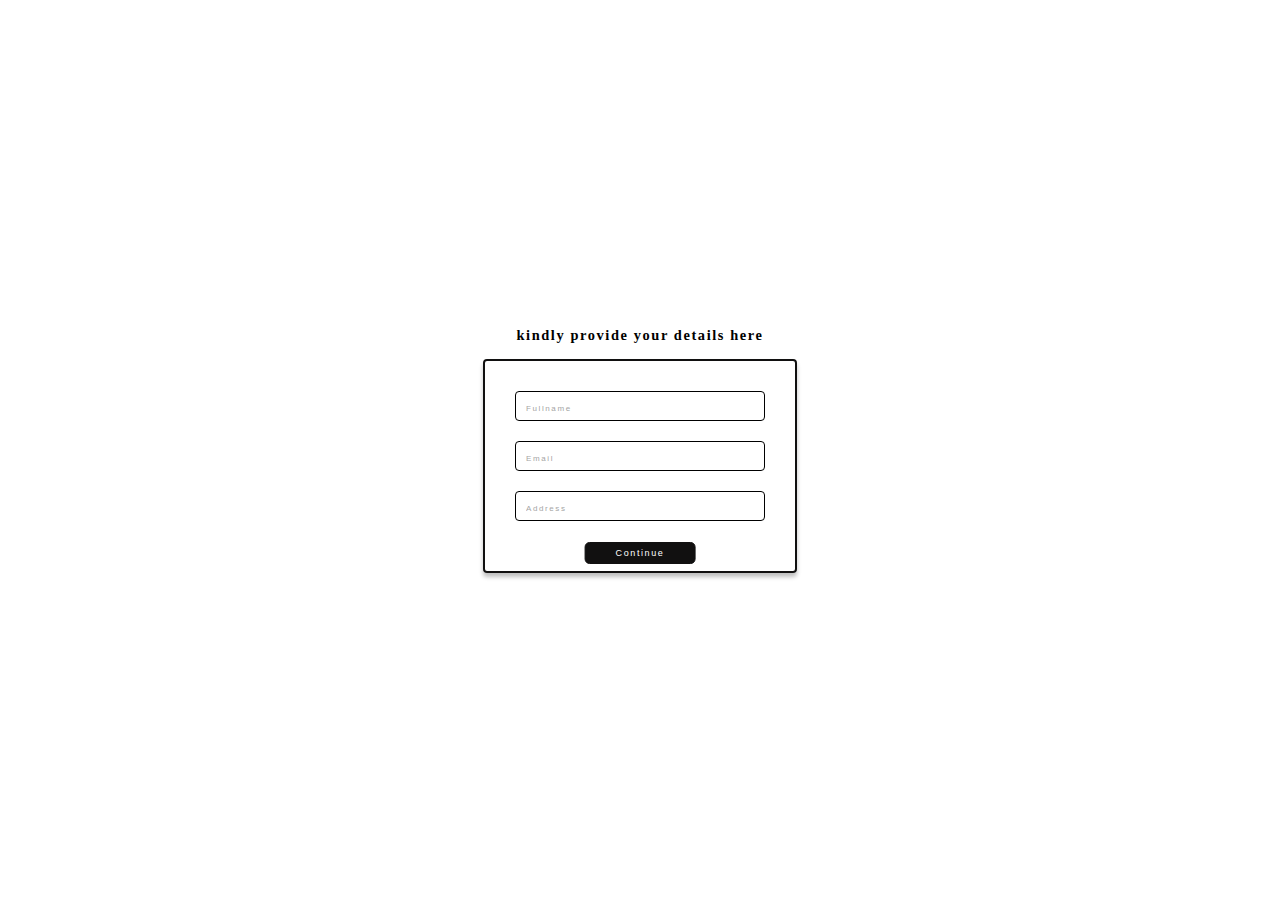
==== commit cbfc9a3a: "Add files via upload" ====
--- a/index.html
+++ b/index.html
@@ -1,46 +1,58 @@
-<!DOCTYPE html>
+  <!DOCTYPE html>
 <html lang="en">
 <head>
     <meta charset="UTF-8">
     <meta http-equiv="X-UA-Compatible" content="IE=edge">
     <meta name="viewport" content="width=device-width, initial-scale=1.0">
-    <link rel="preconnect" href="https://fonts.googleapis.com">
-    <link rel="preconnect" href="https://fonts.gstatic.com" crossorigin> 
-    <link href="https://fonts.googleapis.com/css2?family=Rosario:wght@300&display=swap" rel="stylesheet">
-    <title>Simple shopping app (UPDATED VERSION)</title>
+    <title>Simple Shopping App</title>
     <link rel="stylesheet" href="style.css">
 </head>
 <body>
     <div class="container">
         <div class="title">
-            <h1>Kindly provide your details here</h1>
+            <h4>kindly provide your details here</h4>
         </div>
         <div class="form">
-            <form id="customerForm">
-                <input class="input-el" id="input-name" type="text" placeholder="Full name">
-                <input class="input-el" id="input-mail" type="email" placeholder="email">
-                <input class="input-el" id="input-address" type="text" placeholder="address">
+            <form id="login">
+                <div class="form-container">
+                    <input class="input-el" id="input-name" placeholder="Fullname">
+                    <big></big>
+                </div>
+
+                <div class="form-container">
+                    <input class="input-el" id="input-mail" placeholder="Email">
+                    <big></big>
+                </div>
+
+                <div class="form-container">
+                    <input class="input-el" id="input-addr" placeholder="Address">
+                    <big></big>
+                </div>
+
+                <button type="submit" class="btn" id="btn-continue">continue</button>
             </form>
-            <button class="btn" id="btn-continue">Continue</button>
+            
         </div>
     </div>
 
-    <div class="container container-hide">
+    <div class="container  container-hide">
         <div class="title">
-            <h1>Select products below and add to cart</h1>
+            <h4>select products below and add to cart</h4>
         </div>
         <div class="row">
             <div class="cart">
                 <div class="cart-item">
                     <div class="cart-item-img">
-                        <img src="Rectangle 8.png" alt="Eelegant studded shoe">
+                        <img src="Rectangle 8.png" alt="studded shoe">
                     </div>
                     <div class="cart-item-desc">
-                        <p>Elegant studded shoe</p>
+                        <p>elegant studded shoe</p>
                         <p>#10,000</p>
+                        <span data-Id="product1"></span>
+
                     </div>
                     <div class="btn-center">
-                        <button class="cart-item-btn">Add to cart</button>
+                        <button class="cart-item-btn">add to cart</button>
                     </div>
                 </div>
             </div>
@@ -48,14 +60,16 @@
             <div class="cart">
                 <div class="cart-item">
                     <div class="cart-item-img">
-                        <img src="Rectangle 8 (1).png" alt="Beautiful sunglasses">
+                        <img src="Rectangle 8 (1).png" alt="sun glasses">
                     </div>
                     <div class="cart-item-desc">
-                        <p>Beautiful Sunglasses</p>
+                        <p>beautiful sunglasses</p>
                         <p>#10,000</p>
+                        <span data-Id="product2"></span>
+                    
                     </div>
                     <div class="btn-center">
-                        <button class="cart-item-btn">Add to cart</button>
+                        <button class="cart-item-btn">add to cart</button>
                     </div>
                 </div>
             </div>
@@ -63,14 +77,15 @@
             <div class="cart">
                 <div class="cart-item">
                     <div class="cart-item-img">
-                        <img src="Rectangle 8 (2).png" alt="Nike Baseball Cap">
+                        <img src="Rectangle 8 (2).png" alt="baseball cap">
                     </div>
                     <div class="cart-item-desc">
-                        <p>Nike Baseball Cap</p>
+                        <p>nike baseball cap</p>
                         <p>#10,000</p>
+                        <span data-Id="product3"></span>
                     </div>
                     <div class="btn-center">
-                        <button class="cart-item-btn">Add to cart</button>
+                        <button class="cart-item-btn">add to cart</button>
                     </div>
                 </div>
             </div>
@@ -79,47 +94,55 @@
         <div class="col">
             <div class="table-head">
                 <h2>My cart</h2>
-                <h2>Item(<span id="product-count">1</span>)</h2>
+                <h2>item(<span id="product-count">0</span>)</h2>
             </div>
 
-            <div class="table-label">
-                <h2>Product</h2>
-                <h2>Price</h2>
-                <h2>Quantity</h2>
-                <h2></h2>
-            </div>
+            <!-- <div class="table-label">
+                <h2>product</h2>
+                <h2>price</h2>
+                <h2>quantity</h2>
+                <h2>action</h2>
+            </div> -->
+            
+            <table class="table-label">
+                <thead>
+                    <tr>
+                        <th>product</th>
+                        <th>price</th>
+                        <th>quantity</th>
+                        <th>action</th>
+                    </tr>
+                  
+                </thead>
 
-            <div class="table-data">
-                <div class="data">
-                    <p>Elegant studded shoe</p>
-                    <p>#10,000</p>
-                    <p>1</p>
-                </div>
-                <button class="btn-action" id="btn-delete">X</button>
+                <tbody id="cartItems"></tbody>
+             
+             </table>
+
+            <div class="table-data-container">
             </div>
 
             <div class="table-result">
-                <h2>Total Amount</h2>
-                <h2>#10,000</h2>
+                <h2>Total</h2>
+                <h2 id="amount">0</h2>
             </div>
-
+            
             <div class="btn-confirm">
                 <button id="btn-complete">complete</button>
             </div>
+        </div>
+        
 
-        </div>
 
     </div>
 
     <div class="container container-hide">
-        <div class="title">
-            <h1>thank you oscar (o.ekeyekwu@gems-consult.com) !!!</h1>
-            <p>order received and will be shipped to 2D obasa Road, ikeja Lagos</p>
+        <div class="title" id = "message">
         </div>
-        <button class="btn" id="btn-back">Back to home</button>
+        <button class="btn" id="btn-back">back to home</button>
     <div>
 
     <script type="text/javascript" src="app.js"></script>
     
 </body>
-</html>
+</html>--- a/style.css
+++ b/style.css
@@ -1,427 +1,297 @@
+:root {
+    --blackColor: #111010;
+    --others: rgb(165, 165, 165);
+    --text: #fff;
+}
 * {
-    padding: 0;
-    margin: 0;
+    padding: 0px;
+    margin: 0px;
     box-sizing: border-box;
 }
 
 body {
-    height: 100%;
-    background-color: #E5E5E5;
+    background-color: #fff;
+    display: flex;
+    flex-direction: column;
+    justify-content: center;
+    align-items: content;
     position: relative;
-    
-  }
-
-.desktop-1 {
-    background-color: #ffffff;
-    position: relative;
-    width: 1200px;
-    height: 800px;
-    display: flex;
-    margin: 10% auto;
-    justify-content: center;
-    align-items: center;
+    width: 100%;
+    height: 100vh;
+    font-size: 10px;
+}
+/* typography */ 
+ h1 {
+    font-size: 1.2rem;
+    letter-spacing: .1rem;
+    text-transform: capitalize;
+}
+
+.title p {
     text-align: center;
-  }
-
-.desktop-2 {
-    background-color: #ffffff;
-    position: relative;
-    width: 1200px;
-    height: 800px;
-    display: flex;
-    top: 200px;
-    margin: 0% auto;
-    justify-content: center;
-    align-items: center;
+    padding: 10px 0px;
+    font-size: 14px;
+}
+
+.title h4 {
     text-align: center;
-  }
-  
-.desktop-3 {
-    background-color: #ffffff;
-    position: relative;
-    width: 1200px;
-    height: 800px;
-    display: flex;
-    top: 200px;
-    margin: 23% auto;
-    justify-content: center;
-    align-items: center;
-    text-align: center;
-  }
-
-h1 {
+    margin-bottom: 15px;
+    letter-spacing: .1rem;
+    font-size: .9rem;
+}
+
+p {
+    text-transform: capitalize;
+    letter-spacing: .1rem;
+    margin-bottom: 5px;
+}
+
+.input-el::placeholder {
+    color: var(--others);
+    letter-spacing: .1rem;
+    text-transform: capitalize;
+    font-size: 8px;
+}
+
+button {
+    background-color: var(--blackColor);
+    color: var(--text);
+    text-transform: capitalize;
+    letter-spacing: .1rem;
+    font-size: 9px;
+    border-radius: 5px;
+}
+
+/* button style */
+.btn {
+    color: var(--text);
+    background-color: var(--blackColor);
+    padding: 5px 30px;
+    border: 1px solid var(--blackColor);
+    margin-top: 10px;
+}
+
+#btn-continue {
     position: absolute;
-    /* width: 573px;
-    height: 29px; */
-    /* left: 410px; */
-    top: 132px;
-    font-family: 'Rosario', sans-serif;
-    font-style: normal;
-    font-weight: bold;
-    font-size: 20px;
-    line-height: 29px;
-    /* identical to box height */
-    letter-spacing: 0.2rem;
-    text-align: center;
-    color: #000000;
-}
-
-h2 {
-  position: absolute;
-    /* width: 573px;
-    height: 29px; */
-    /* left: 410px; */
-  top: 320px;
-  font-family: 'Rosario', sans-serif;
-  font-style: normal;
-  font-weight: bold;
-  font-size: 25px;
-  line-height: 29px;
-  /* identical to box height */
-  letter-spacing: 0.2rem;
-  text-align: center;
-  color: #000000;
-}
-
-p {
-  position: absolute;
-    /* width: 573px;
-    height: 29px; */
-    /* left: 410px; */
-    top: 360px;
-    font-family: 'Rosario', sans-serif;
-    font-style: normal;
-    font-weight: 700;
-    font-size: 15px;
-    line-height: 29px;
-    /* identical to box height */
-    letter-spacing: 0.2rem;
-    text-align: center;
-    color: #000000;
-}
-
+    top: 88%;
+    left: 50%;
+    transform: translate(-50%,-50%);
+}
+
+.btn-action {
+    border-radius: 2px;
+    border: none;
+    padding: 5px;
+}
+
+.btn-confirm button {
+    border-radius: 2px;
+    border: none;
+    padding: 5px 12px;
+}
+
+/* Layout */
 .container {
-    border: 2px solid black;
-    border-radius: 10px;
-    box-sizing: border-box;
-    position: absolute;
-    width: 580px;
-    height: 453px;
-    align-self: center;
-    top: 195px;
-    box-shadow: 0px 4px 4px rgba(0, 0, 0, 0.25);
-}
-
-.container-1 {
-  border: 2px solid black;
-  border-radius: 10px;
-  box-sizing: border-box;
-  position: absolute;
-  width: 980px;
-  height: 323px;
-  align-self: center;
-  top: 435px;
-  box-shadow: 0px 4px 4px rgba(0, 0, 0, 0.25);
-}
-
-
-#leftcart {
-  border: 2px solid black;
-    border-radius: 10px;
-    box-sizing: border-box;
-    position: absolute;
-    width: 160px;
-    height: 190px;
-    left: 324px;
-    top: 195px;
-    box-shadow: 0px 4px 4px rgba(0, 0, 0, 0.25);
-}
-
-#middlecart {
-  border: 2px solid black;
-    border-radius: 10px;
-    box-sizing: border-box;
-    position: absolute;
-    width: 160px;
-    height: 190px;
-    left: 530px;
-    top: 195px;
-    box-shadow: 0px 4px 4px rgba(0, 0, 0, 0.25);
-}
-
-#rightcart {
-  border: 2px solid black;
-    border-radius: 10px;
-    box-sizing: border-box;
-    position: absolute;
-    width: 160px;
-    height: 190px;
-    left: 734px;
-    top: 195px;
-    box-shadow: 0px 4px 4px rgba(0, 0, 0, 0.25);
-}
-
-#leathershoe {
-  border-radius: 2px; 
-  width: 156px;
-}
-
-#shoetxt {
-  font-family: 'Rosario', sans-serif; 
-  font-size: 11px; 
-  padding-left: 5px;
-  float: left; 
-  letter-spacing: 0.1rem; 
-  line-height: 15px;
-}
-
-#price1 {
-  font-family: 'Rosario', sans-serif; 
-  font-size: 11px; 
-  padding-left: 5px;
-  float: left; 
-  letter-spacing: 0.1rem; 
-  line-height: 15px;
-}
-
-#sunglasses {
-  border-radius: 2px; 
-  width: 157px;
-}
-
-#sunglassestxt {
-  font-family: 'Rosario', sans-serif; 
-  font-size: 11px; 
-  float: left; 
-  padding-left: 5px;
-  letter-spacing: 0.1rem; 
-  line-height: 15px;
-}
-
-#price2 {
-  font-family: 'Rosario', sans-serif; 
-  font-size: 11px; 
-  padding-left: 5px;
-  float: left; 
-  letter-spacing: 0.1rem; 
-  line-height: 15px;
-}
-
-#facecap {
-  border-radius: 2px; 
-  width: 157px;
-}
-
-#captxt {
-  font-family: 'Rosario', sans-serif; 
-  font-size: 11px; 
-  padding-left: 5px;
-  float: left; 
-  letter-spacing: 0.1rem; 
-  line-height: 15px;
-}
-
-#price3 {
-  font-family: 'Rosario', sans-serif; 
-  font-size: 11px; 
-  padding-left: 5px;
-  float: left; 
-  letter-spacing: 0.1rem; 
-  line-height: 15px;
-}
-
-#mycart {
-  float: left; 
-  margin-top: 10px; 
-  margin-left: 30px; 
-  font-family: 'Rosario', sans-serif; 
-  font-size: 21px; 
-  letter-spacing: 0.2rem; 
-  line-height: 15px;
-}
-
-#item {
-  float: right;  
-  margin-top: 10px; 
-  margin-right: 30px; 
-  font-family: 'Rosario', sans-serif; 
-  font-size: 21px; 
-  letter-spacing: 0.2rem; 
-  line-height: 15px;
-}
-
-#line {
-  border: 1px solid rgba(0, 0, 0, 0.09); 
-  margin: 40px auto; 
-  transform: rotate(0.1deg); 
-  width: 95%;
-}
-
-#totalamount {
-  font-family: 'Rosario', sans-serif; 
-  font-size: 16px;
-  font-weight: 600; 
-  float: right; 
-  letter-spacing: 0.2rem; 
-  line-height: 15px; 
-  margin-top: 150px;
-   margin-right: 160px;
-}
-
-.input_div {
-    display: flex;
-    justify-content: center;
-    align-items: center;
-    text-align: center;
-    margin: 2.4rem auto;
-  }
-  
-   .input_div .input {
-    padding: 0.5rem 1rem;
-    height: 50px;
-    outline: none;
-    background-color: #fff;
-    width: 350px;
-    font-size: 1.15rem;
-    margin: 0.25rem;
-    border-radius: 10px;
-    font-family: 'Rosario', sans-serif;
-    border: 1px solid #000000;
-  }  
-  
-  .button {
-    margin: 8rem auto;
     position: absolute;
     top: 50%;
     left: 50%;
-    -ms-transform: translate(-50%, -50%);
-    transform: translate(-50%, -50%);
-  }
-
-  #addToCart {
-    margin: 7.75rem auto;
-    position: absolute;
-    top: 22%;
-    left: 50%;
-    -ms-transform: translate(-50%, -50%);
-    transform: translate(-50%, -50%);
-  }
-
-  #entry {
-    height: 58px;
-    outline: none;
-    background-color: #111010;
-    color: #fff;
-    height: 40px;
-    width: 200px;
-    font-family:'Rosario', sans-serif;
-    font-size: 1.1rem;
-    font-weight: 400;
-    letter-spacing: 0.2rem;
+    transform: translate(-50%,-50%);
+}
+
+.container-hide {
+    display: none;
+}
+.form {
+    display: flex;
+    flex-direction: column;
+    justify-content: center;
+    align-items: center;
+    padding: 30px;
+    border: 2px solid var(--blackColor);
+    border-radius: 4px;
+    box-shadow: 0px 4px 4px rgba(0, 0, 0, 0.25);
+
+}
+
+.form-container {
+    margin-bottom: 20px;
+}
+
+.input-el {
+    display: flex;
+    justify-content: stretch;
+    align-items: center;
+    width: 250px;
+    height: 30px;
+    padding: 10px;
+    border-radius: 4px;
+    border: 1px solid black ;
+}
+
+/* cart layout */
+.row {
+    display: flex;
+    flex-direction: row;
+    justify-content: center;
+    align-items: center;
+}
+
+.cart {
+    margin: 20px;
+    border: 2px solid var(--blackColor);
     border-radius: 10px;
-    border: 1px solid #000000;
-    cursor: pointer;
-  }
-
-  #entry1 {
-    height: 26px;
-    outline: none;
-    background-color: #111010;
-    color: #fff;
-    width: 90px;
-    font-family:'Rosario', sans-serif;
-    font-size: 0.6rem;
-    font-weight: 400;
-    letter-spacing: 0.2rem;
-    border: 1px solid #000000;
-    box-sizing: border-box;
+    display: flex;
+    flex-direction: column;
+    justify-content: center;
+    align-items: center;
+}
+
+.cart-item-img img {
+    width: 130px;
+    height: 100px;
+}
+
+.cart-item-desc {
+    margin: 8px 5px;
+}
+
+.btn-center {
+    display: flex;
+    justify-content: center;
+    align-items: center;
+    margin-bottom: 8px;
+
+}
+
+.cart-item-btn {
+    background-color: var(--blackColor);
+    border-bottom-left-radius: 5px;
+    border-bottom-right-radius: 5px;
+    color: var(--text);
+    padding: 5px 10px;
+    border: 1px solid var(--blackColor);
     box-shadow: 0px 4px 4px rgba(0, 0, 0, 0.25);
-    border-radius: 0px 0px 10px 10px;
-    border: 1px solid #000000;
-    cursor: pointer;
-  }
-
-  
-  #complete {
-    margin-top: 13.2rem;
-    margin-left: 25.65rem;
-    position: absolute;
-    top: 22%;
-    left: 50%;
-    -ms-transform: translate(-50%, -50%);
-    transform: translate(-50%, -50%);
-  }
-
-  #entry2 {
-    height: 36px;
-    outline: none;
-    background-color: #111010;
-    color: #fff;
-    width: 100px;
-    /* margin-top: 165px; */
-    /* margin-left: 536px; */
-    /* float: right; */
-    font-family:'Rosario', sans-serif;
-    font-size: 0.8rem;
-    font-weight: 400;
-    letter-spacing: 0.2rem;
-    border: 1px solid #000000;
-    box-sizing: border-box;
-    box-shadow: 0px 4px 4px rgba(0, 0, 0, 0.25);
+}
+
+.col {
+    display: flex;
+    flex-direction: column;
+    padding: 5px 10px;
+    width: 900px;
+    height: auto;
+    border: 1px solid black;
     border-radius: 10px;
-    border: 1px solid #000000;
-    cursor: pointer;
-  }
-
-  #previous {
-    height: 50px;
-    outline: none;
-    background-color: #111010;
-    color: #fff;
-    width: 330px;
-    font-family:'Rosario', sans-serif;
-    font-size: 1.4rem;
-    font-weight: 400;
-    border-radius: 10px;
-    border: 1px solid #000000;
-    cursor: pointer;
-    margin-bottom: 150px;
-  }
-
-  table {
-    /* padding-top: 20%; */
-    /* border-collapse: collapse; */
-    border-collapse: separate;
-    border-spacing: 230px 120px;
-    /* width: 95%; */
-    /* margin: 500px auto; */
-    
-    color: black;
-    margin-top: 340px;
-  }
-  
-  table, th, td {
-    /* border: 1px solid black; */
-    
-    border-left: none;
-    border-right: none;
-    
-  }
-  
-  th {
-    font-style: normal;
-    font-weight: 600;
-    font-size: 16px;
-    line-height: 22px;
-    /* identical to box height */
-
-    letter-spacing: 0.2em;
-    font-family: 'Rosario', sans-serif;
-  }
-  
-  td {
-    font-size: 12px;
-    color: black;
-    font-weight: 300;
-    font-family: 'Rosario', sans-serif;
-  }+}
+
+.table-head,
+.table-label {
+    display: flex;
+    flex-direction: row;
+    justify-content: space-between;
+}
+
+.table-head {
+    border-bottom: 1px solid var(--others);
+    padding: 5px 0px;
+}
+table {
+  border-collapse: collapse;
+  /* width: 30%; */
+  /* margin: 100px auto; */
+  background-color: white;
+  color: black;
+}
+
+table, th, td {
+  border-left: none;
+  border-right: none;
+  padding-top: 2px;
+  padding-left: 75px;
+  padding-right: 75px;
+  text-align: center;
+  /* margin: 0% auto; */
+  margin-top: 2px;
+}
+
+tbody {
+  border-left: none;
+  border-right: none;
+  padding-top: 2px;
+  padding-left: 75px;
+  padding-right: 75px;
+  text-align: center;
+  /* margin: 0% auto; */
+  margin-top: 2px;
+}
+
+th {
+  font-size: 1.0rem;
+}
+
+td {
+  font-size: 16px;
+  color: black;
+  font-weight: 300;
+}
+
+.table-data {
+    justify-content: space-between;
+    display: flex;
+    flex-direction: row;
+    margin: 10px 0px;
+}
+
+.table-result {
+    margin-top: 50px;
+    display: flex;
+    justify-content: flex-end;
+    align-items: center;
+}
+.btn-confirm {
+    display: flex;
+    justify-content: flex-end;
+    align-items: center;
+    margin-top: 10px;
+}
+
+.table-result h2:nth-child(1) {
+    margin-right: 220px;
+}
+
+.data {
+    display: flex;
+    flex-direction: row;
+    justify-content: space-between;
+    align-items: center;
+    margin: 15px 0px;
+}
+
+.success {
+    display: flex;
+    justify-content: center;
+    align-items: center;
+}
+
+.error-mssg {
+    color: red;
+}
+.input-error {
+    border: 1px solid red;
+}
+
+.input-success {
+    border: 1px solid green;
+}
+
+#quantity-container {
+    display: flex;
+    flex-direction: row;
+    justify-content: center;
+    align-items: center;
+    gap: 10px;
+}
+
+#quantity-container button {
+    padding: 2px 5px;
+    border: none;
+}